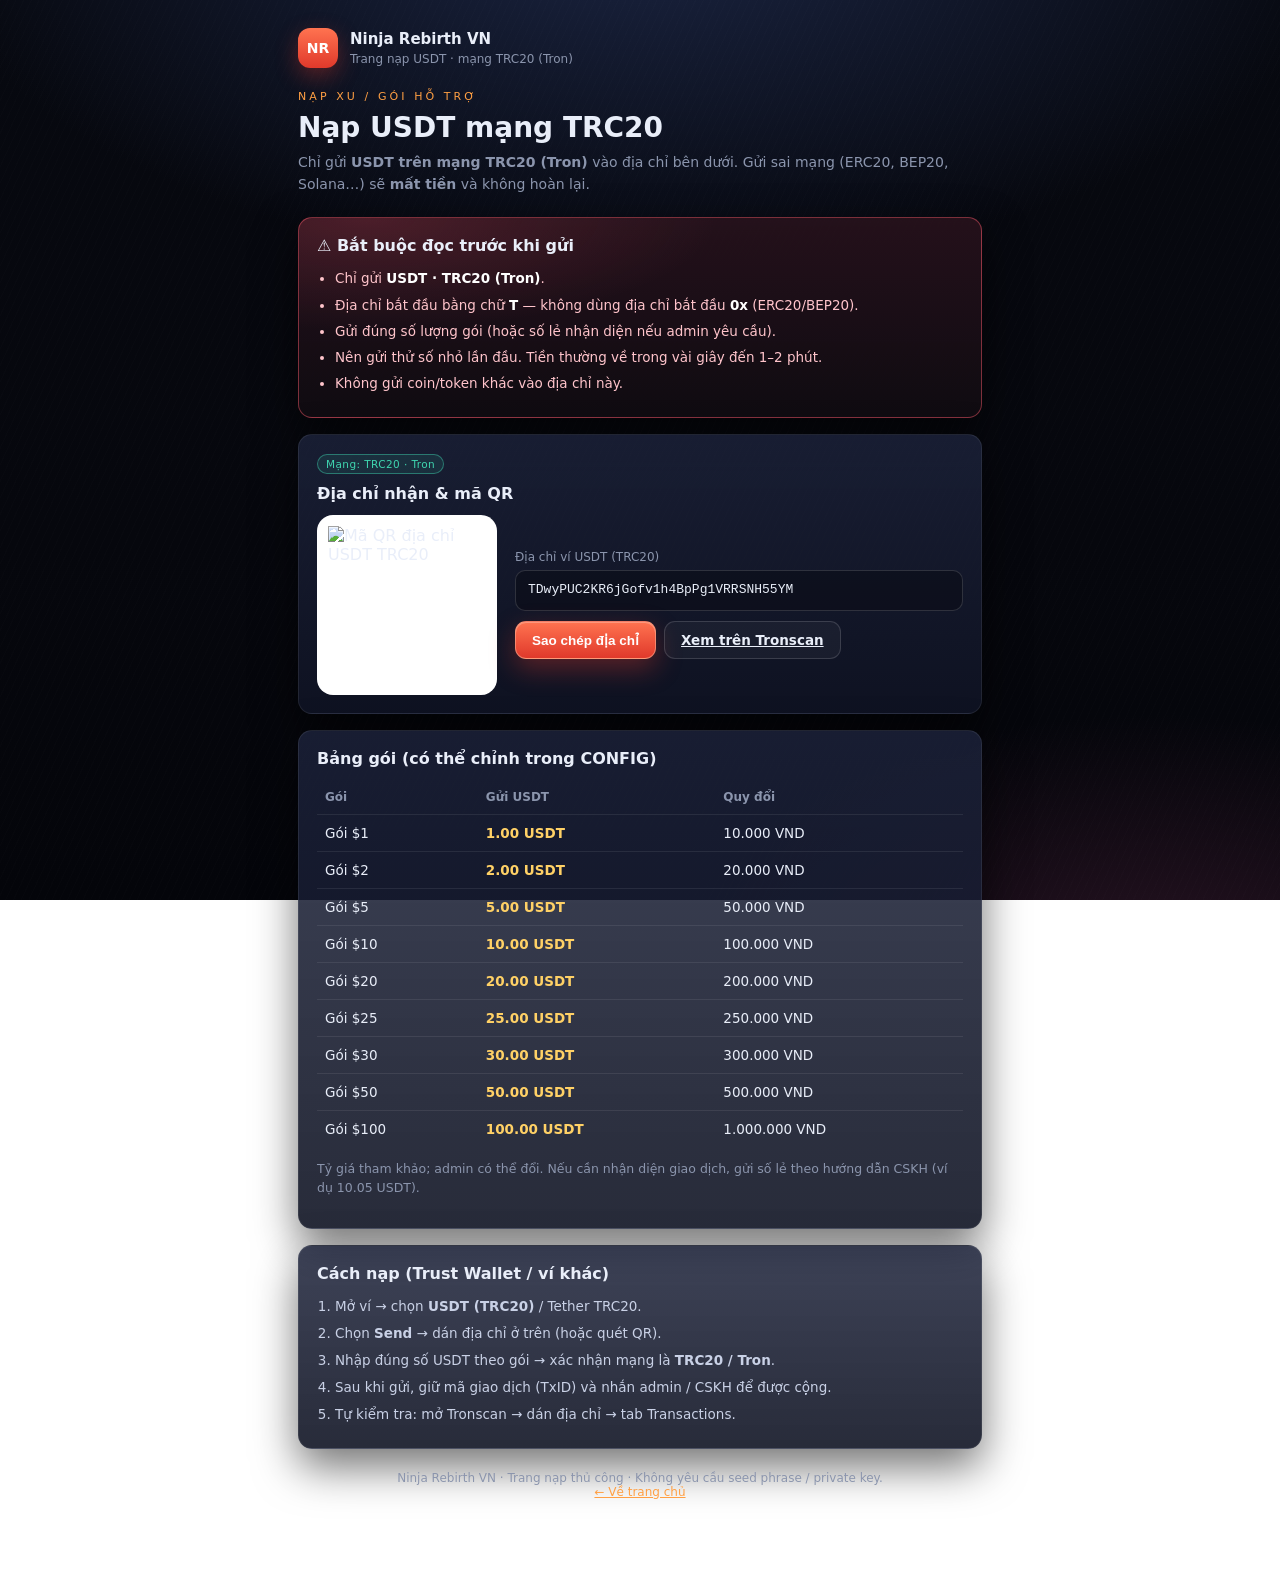
==== nap-usdt/index.html @ db06f87f "Add USDT TRC20 deposit page at /nap-usdt/ Static page with TRC20 receive address, QR, package table," ====
<!doctype html>
<html lang="vi">
<head>
<meta charset="utf-8">
<meta name="viewport" content="width=device-width, initial-scale=1, viewport-fit=cover">
<meta name="theme-color" content="#0a0c14">
<meta name="robots" content="noindex">
<title>Nạp USDT TRC20 — Ninja Rebirth VN</title>
<meta name="description" content="Nạp USDT mạng TRC20 (Tron) cho Ninja Rebirth VN. Chỉ gửi TRC20 — gửi sai mạng sẽ mất tiền.">
<style>
/* Match Ninja Rebirth VN palette (inline so page is self-contained) */
:root {
  --ink: #070910;
  --panel: #121627;
  --panel-2: #171d31;
  --line: rgba(255, 255, 255, .08);
  --line-2: rgba(255, 255, 255, .14);
  --text: #e9eef9;
  --muted: #8b95ad;
  --accent: #ff5a3c;
  --accent-2: #ff9f43;
  --gold: #ffd166;
  --jade: #3fd6b0;
  --danger: #ff5b6e;
  --radius: 14px;
  --shadow: 0 18px 44px rgba(0, 0, 0, .55);
  --font: "Segoe UI", system-ui, -apple-system, "Helvetica Neue", Arial, "Noto Sans", sans-serif;
}
* { box-sizing: border-box; }
html, body { height: 100%; }
body {
  margin: 0;
  font-family: var(--font);
  color: var(--text);
  background:
    radial-gradient(1200px 600px at 50% -10%, #1b2543 0%, transparent 60%),
    radial-gradient(900px 500px at 90% 110%, #2a1424 0%, transparent 55%),
    linear-gradient(#070910, #06070d 60%, #04050a);
  background-attachment: fixed;
  -webkit-font-smoothing: antialiased;
}
body::before {
  content: "";
  position: fixed; inset: 0; pointer-events: none; opacity: .5; z-index: 0;
  background-image: repeating-linear-gradient(115deg, rgba(255,255,255,.022) 0 1px, transparent 1px 7px);
}
a { color: var(--accent-2); }
.wrap {
  position: relative; z-index: 1;
  max-width: 720px;
  margin: 0 auto;
  padding: 28px 18px 64px;
}
.brand {
  display: flex; align-items: center; gap: 12px;
  margin-bottom: 22px;
}
.brand-mark {
  width: 40px; height: 40px; border-radius: 12px;
  background: linear-gradient(180deg, #ff7350, #e0392b);
  box-shadow: 0 8px 22px rgba(224,57,43,.35);
  display: grid; place-items: center;
  font-weight: 800; font-size: 14px; color: #fff;
}
.brand strong { display: block; font-size: 15px; }
.brand small { color: var(--muted); font-size: 12px; }
.eyebrow {
  font-size: 11px; letter-spacing: .28em; text-transform: uppercase;
  color: var(--accent-2); margin: 0 0 8px;
}
h1 { margin: 0 0 8px; font-size: clamp(22px, 4vw, 28px); }
.lead { margin: 0 0 22px; color: var(--muted); line-height: 1.55; font-size: 14px; }

.card {
  background: linear-gradient(180deg, rgba(28,34,58,.85), rgba(16,20,36,.9));
  border: 1px solid var(--line);
  border-radius: var(--radius);
  box-shadow: var(--shadow);
  padding: 18px;
  margin-bottom: 16px;
}
.card h2 { margin: 0 0 12px; font-size: 16px; }
.warn {
  border-color: rgba(255, 91, 110, .45);
  background:
    radial-gradient(500px 160px at 10% 0%, rgba(255,91,110,.18), transparent 70%),
    linear-gradient(180deg, rgba(40,18,28,.9), rgba(16,12,18,.95));
}
.warn ul { margin: 0; padding-left: 18px; color: #ffc4cb; line-height: 1.65; font-size: 13.5px; }
.warn li { margin: 4px 0; }
.warn strong { color: #fff; }

.qr-block {
  display: grid;
  grid-template-columns: 180px 1fr;
  gap: 18px;
  align-items: center;
}
@media (max-width: 560px) {
  .qr-block { grid-template-columns: 1fr; justify-items: center; text-align: center; }
}
.qr-frame {
  width: 180px; height: 180px;
  padding: 10px;
  border-radius: 16px;
  background: #fff;
  border: 1px solid var(--line-2);
}
.qr-frame img { width: 100%; height: 100%; display: block; image-rendering: pixelated; }
.addr-label { font-size: 12px; color: var(--muted); margin-bottom: 6px; }
.addr {
  font-family: ui-monospace, SFMono-Regular, Menlo, Consolas, monospace;
  font-size: 13px;
  word-break: break-all;
  background: rgba(0,0,0,.28);
  border: 1px solid var(--line-2);
  border-radius: 10px;
  padding: 10px 12px;
  line-height: 1.45;
}
.addr-actions { display: flex; flex-wrap: wrap; gap: 8px; margin-top: 10px; }
@media (max-width: 560px) { .addr-actions { justify-content: center; } }

.btn {
  border: 1px solid var(--line-2);
  background: linear-gradient(180deg, #262c4a, #171c2e);
  color: var(--text);
  padding: 10px 16px;
  border-radius: 11px;
  font-size: 13.5px;
  font-weight: 600;
  cursor: pointer;
  display: inline-flex; align-items: center; gap: 8px; justify-content: center;
  transition: transform .12s ease, filter .18s ease;
}
.btn:hover { transform: translateY(-1px); filter: brightness(1.12); }
.btn-primary {
  background: linear-gradient(180deg, #ff7350, #e0392b);
  border-color: rgba(255,190,160,.5);
  color: #fff;
  box-shadow: 0 10px 26px rgba(224,57,43,.35), inset 0 1px 0 rgba(255,255,255,.25);
}
.btn-ghost { background: rgba(255,255,255,.04); }
.tag {
  display: inline-block;
  font-size: 10.5px;
  padding: 3px 8px;
  border-radius: 999px;
  border: 1px solid rgba(63,214,176,.45);
  color: var(--jade);
  background: rgba(63,214,176,.1);
  letter-spacing: .04em;
  margin-bottom: 10px;
}

table.pkgs {
  width: 100%;
  border-collapse: collapse;
  font-size: 13.5px;
}
table.pkgs th, table.pkgs td {
  text-align: left;
  padding: 10px 8px;
  border-bottom: 1px solid var(--line);
}
table.pkgs th { color: var(--muted); font-weight: 600; font-size: 12px; }
table.pkgs tr:last-child td { border-bottom: 0; }
table.pkgs .usdt { color: var(--gold); font-weight: 700; font-variant-numeric: tabular-nums; }
.note { margin-top: 12px; font-size: 12.5px; color: var(--muted); line-height: 1.55; }

.steps { margin: 0; padding-left: 18px; color: var(--text); line-height: 1.7; font-size: 13.5px; }
.steps li { margin: 4px 0; color: #c9d1e6; }
.foot {
  margin-top: 22px;
  text-align: center;
  color: var(--muted);
  font-size: 12px;
}
.toast {
  position: fixed; left: 50%; bottom: 24px; transform: translateX(-50%) translateY(20px);
  background: #1a2338; border: 1px solid var(--jade); color: var(--jade);
  padding: 10px 16px; border-radius: 999px; font-size: 13px; font-weight: 600;
  opacity: 0; pointer-events: none; transition: .22s ease; z-index: 20;
}
.toast.show { opacity: 1; transform: translateX(-50%) translateY(0); }
</style>
</head>
<body>
<div class="wrap">
  <div class="brand">
    <div class="brand-mark" aria-hidden="true">NR</div>
    <div>
      <strong>Ninja Rebirth VN</strong>
      <small>Trang nạp USDT · mạng TRC20 (Tron)</small>
    </div>
  </div>

  <p class="eyebrow">Nạp xu / gói hỗ trợ</p>
  <h1>Nạp USDT mạng TRC20</h1>
  <p class="lead">Chỉ gửi <strong>USDT trên mạng TRC20 (Tron)</strong> vào địa chỉ bên dưới. Gửi sai mạng (ERC20, BEP20, Solana…) sẽ <strong>mất tiền</strong> và không hoàn lại.</p>

  <section class="card warn" aria-label="Cảnh báo quan trọng">
    <h2>⚠ Bắt buộc đọc trước khi gửi</h2>
    <ul>
      <li>Chỉ gửi <strong>USDT · TRC20 (Tron)</strong>.</li>
      <li>Địa chỉ bắt đầu bằng chữ <strong>T</strong> — không dùng địa chỉ bắt đầu <strong>0x</strong> (ERC20/BEP20).</li>
      <li>Gửi đúng số lượng gói (hoặc số lẻ nhận diện nếu admin yêu cầu).</li>
      <li>Nên gửi thử số nhỏ lần đầu. Tiền thường về trong vài giây đến 1–2 phút.</li>
      <li>Không gửi coin/token khác vào địa chỉ này.</li>
    </ul>
  </section>

  <section class="card" aria-label="Địa chỉ nhận">
    <span class="tag">Mạng: TRC20 · Tron</span>
    <h2>Địa chỉ nhận &amp; mã QR</h2>
    <div class="qr-block">
      <div class="qr-frame">
        <img id="qr-img" alt="Mã QR địa chỉ USDT TRC20" width="160" height="160" decoding="async">
      </div>
      <div>
        <div class="addr-label">Địa chỉ ví USDT (TRC20)</div>
        <div class="addr" id="addr-text"></div>
        <div class="addr-actions">
          <button type="button" class="btn btn-primary" id="btn-copy">Sao chép địa chỉ</button>
          <a class="btn btn-ghost" id="btn-tronscan" href="#" target="_blank" rel="noopener noreferrer">Xem trên Tronscan</a>
        </div>
      </div>
    </div>
  </section>

  <section class="card" aria-label="Bảng gói">
    <h2>Bảng gói (có thể chỉnh trong CONFIG)</h2>
    <table class="pkgs">
      <thead>
        <tr><th>Gói</th><th>Gửi USDT</th><th>Quy đổi</th></tr>
      </thead>
      <tbody id="pkg-body"></tbody>
    </table>
    <p class="note" id="pkg-note"></p>
  </section>

  <section class="card" aria-label="Hướng dẫn">
    <h2>Cách nạp (Trust Wallet / ví khác)</h2>
    <ol class="steps">
      <li>Mở ví → chọn <strong>USDT (TRC20)</strong> / Tether TRC20.</li>
      <li>Chọn <strong>Send</strong> → dán địa chỉ ở trên (hoặc quét QR).</li>
      <li>Nhập đúng số USDT theo gói → xác nhận mạng là <strong>TRC20 / Tron</strong>.</li>
      <li>Sau khi gửi, giữ mã giao dịch (TxID) và nhắn admin / CSKH để được cộng.</li>
      <li>Tự kiểm tra: mở Tronscan → dán địa chỉ → tab Transactions.</li>
    </ol>
  </section>

  <p class="foot">
    Ninja Rebirth VN · Trang nạp thủ công · Không yêu cầu seed phrase / private key.<br>
    <a href="/">← Về trang chủ</a>
  </p>
</div>
<div class="toast" id="toast" role="status">Đã sao chép địa chỉ</div>

<script>
/* ========== CHỈNH Ở ĐÂY ========== */
const CONFIG = {
  // Địa chỉ nhận USDT TRC20 (bắt đầu bằng T). Không bao giờ đưa seed / private key vào file này.
  address: "TDwyPUC2KR6jGofv1h4BpPg1VRRSNH55YM",
  networkLabel: "USDT · TRC20 (Tron)",
  packages: [
    { name: "Gói $1",   usdt: 1,   vnd: "10.000 VND" },
    { name: "Gói $2",   usdt: 2,   vnd: "20.000 VND" },
    { name: "Gói $5",   usdt: 5,   vnd: "50.000 VND" },
    { name: "Gói $10",  usdt: 10,  vnd: "100.000 VND" },
    { name: "Gói $20",  usdt: 20,  vnd: "200.000 VND" },
    { name: "Gói $25",  usdt: 25,  vnd: "250.000 VND" },
    { name: "Gói $30",  usdt: 30,  vnd: "300.000 VND" },
    { name: "Gói $50",  usdt: 50,  vnd: "500.000 VND" },
    { name: "Gói $100", usdt: 100, vnd: "1.000.000 VND" }
  ],
  packageNote: "Tỷ giá tham khảo; admin có thể đổi. Nếu cần nhận diện giao dịch, gửi số lẻ theo hướng dẫn CSKH (ví dụ 10.05 USDT)."
};
/* ================================= */

(function () {
  const addr = String(CONFIG.address || "").trim();
  const addrEl = document.getElementById("addr-text");
  const qrImg = document.getElementById("qr-img");
  const tronscan = document.getElementById("btn-tronscan");
  const pkgBody = document.getElementById("pkg-body");
  const pkgNote = document.getElementById("pkg-note");
  const toast = document.getElementById("toast");

  addrEl.textContent = addr;
  tronscan.href = "https://tronscan.org/#/address/" + encodeURIComponent(addr);

  // QR công khai từ api.qrserver.com (địa chỉ ví, không phải seed)
  const qrUrl = "https://api.qrserver.com/v1/create-qr-code/?size=320x320&margin=8&data="
    + encodeURIComponent(addr);
  qrImg.src = qrUrl;

  pkgBody.innerHTML = (CONFIG.packages || []).map(function (p) {
    return "<tr><td>" + escapeHtml(p.name) + "</td>"
      + "<td class=\"usdt\">" + Number(p.usdt).toFixed(2) + " USDT</td>"
      + "<td>" + escapeHtml(p.vnd) + "</td></tr>";
  }).join("");
  pkgNote.textContent = CONFIG.packageNote || "";

  document.getElementById("btn-copy").addEventListener("click", async function () {
    try {
      await navigator.clipboard.writeText(addr);
      showToast("Đã sao chép địa chỉ");
    } catch (e) {
      // fallback
      const ta = document.createElement("textarea");
      ta.value = addr; document.body.appendChild(ta);
      ta.select(); document.execCommand("copy"); ta.remove();
      showToast("Đã sao chép địa chỉ");
    }
  });

  function showToast(msg) {
    toast.textContent = msg;
    toast.classList.add("show");
    clearTimeout(showToast._t);
    showToast._t = setTimeout(function () { toast.classList.remove("show"); }, 1800);
  }
  function escapeHtml(s) {
    return String(s).replace(/[&<>"']/g, function (c) {
      return ({ "&":"&amp;","<":"&lt;",">":"&gt;","\"":"&quot;","'":"&#39;" })[c];
    });
  }
})();
</script>
</body>
</html>
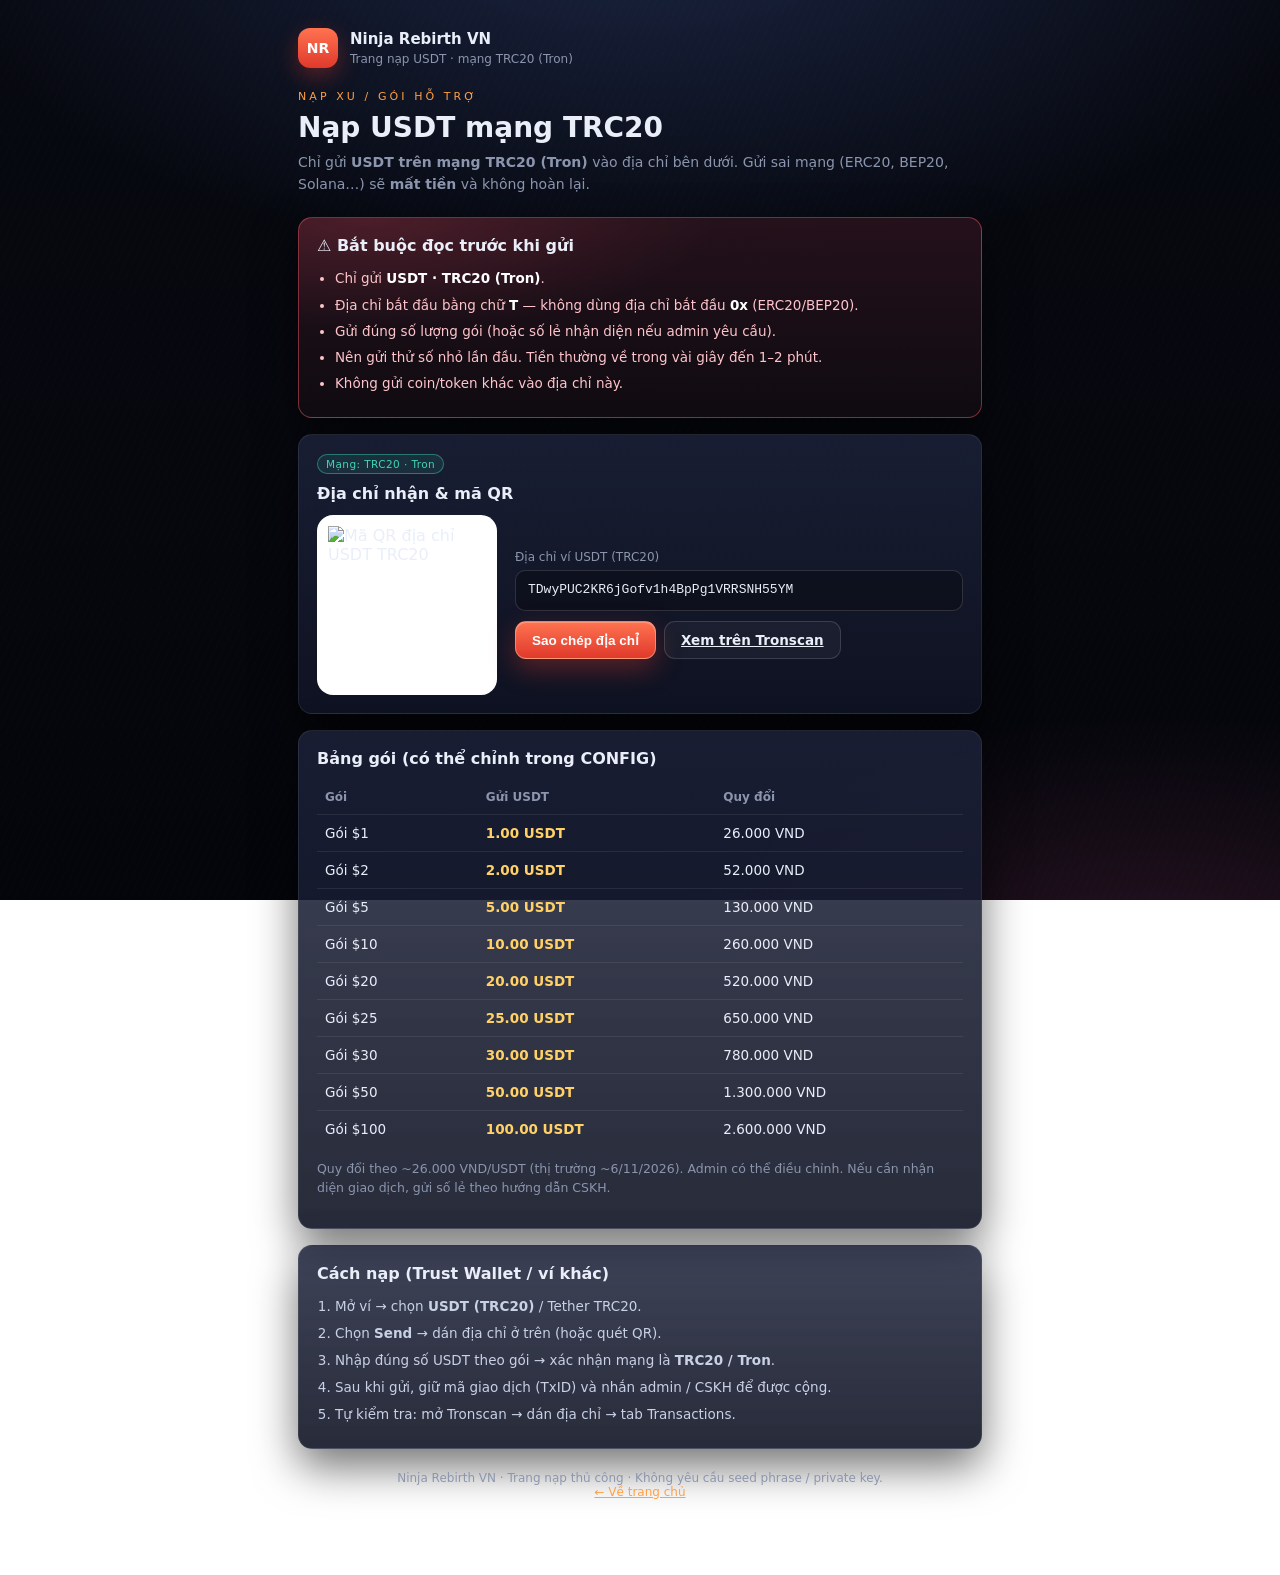
==== commit d2f88c94: "Update nap-usdt VND rates to market (~26k VND/USDT)" ====
--- a/nap-usdt/index.html
+++ b/nap-usdt/index.html
@@ -264,17 +264,17 @@
   address: "TDwyPUC2KR6jGofv1h4BpPg1VRRSNH55YM",
   networkLabel: "USDT · TRC20 (Tron)",
   packages: [
-    { name: "Gói $1",   usdt: 1,   vnd: "10.000 VND" },
-    { name: "Gói $2",   usdt: 2,   vnd: "20.000 VND" },
-    { name: "Gói $5",   usdt: 5,   vnd: "50.000 VND" },
-    { name: "Gói $10",  usdt: 10,  vnd: "100.000 VND" },
-    { name: "Gói $20",  usdt: 20,  vnd: "200.000 VND" },
-    { name: "Gói $25",  usdt: 25,  vnd: "250.000 VND" },
-    { name: "Gói $30",  usdt: 30,  vnd: "300.000 VND" },
-    { name: "Gói $50",  usdt: 50,  vnd: "500.000 VND" },
-    { name: "Gói $100", usdt: 100, vnd: "1.000.000 VND" }
+    { name: "Gói $1",   usdt: 1,   vnd: "26.000 VND" },
+    { name: "Gói $2",   usdt: 2,   vnd: "52.000 VND" },
+    { name: "Gói $5",   usdt: 5,   vnd: "130.000 VND" },
+    { name: "Gói $10",  usdt: 10,  vnd: "260.000 VND" },
+    { name: "Gói $20",  usdt: 20,  vnd: "520.000 VND" },
+    { name: "Gói $25",  usdt: 25,  vnd: "650.000 VND" },
+    { name: "Gói $30",  usdt: 30,  vnd: "780.000 VND" },
+    { name: "Gói $50",  usdt: 50,  vnd: "1.300.000 VND" },
+    { name: "Gói $100", usdt: 100, vnd: "2.600.000 VND" }
   ],
-  packageNote: "Tỷ giá tham khảo; admin có thể đổi. Nếu cần nhận diện giao dịch, gửi số lẻ theo hướng dẫn CSKH (ví dụ 10.05 USDT)."
+  packageNote: "Quy đổi theo ~26.000 VND/USDT (thị trường ~6/11/2026). Admin có thể điều chỉnh. Nếu cần nhận diện giao dịch, gửi số lẻ theo hướng dẫn CSKH."
 };
 /* ================================= */
 
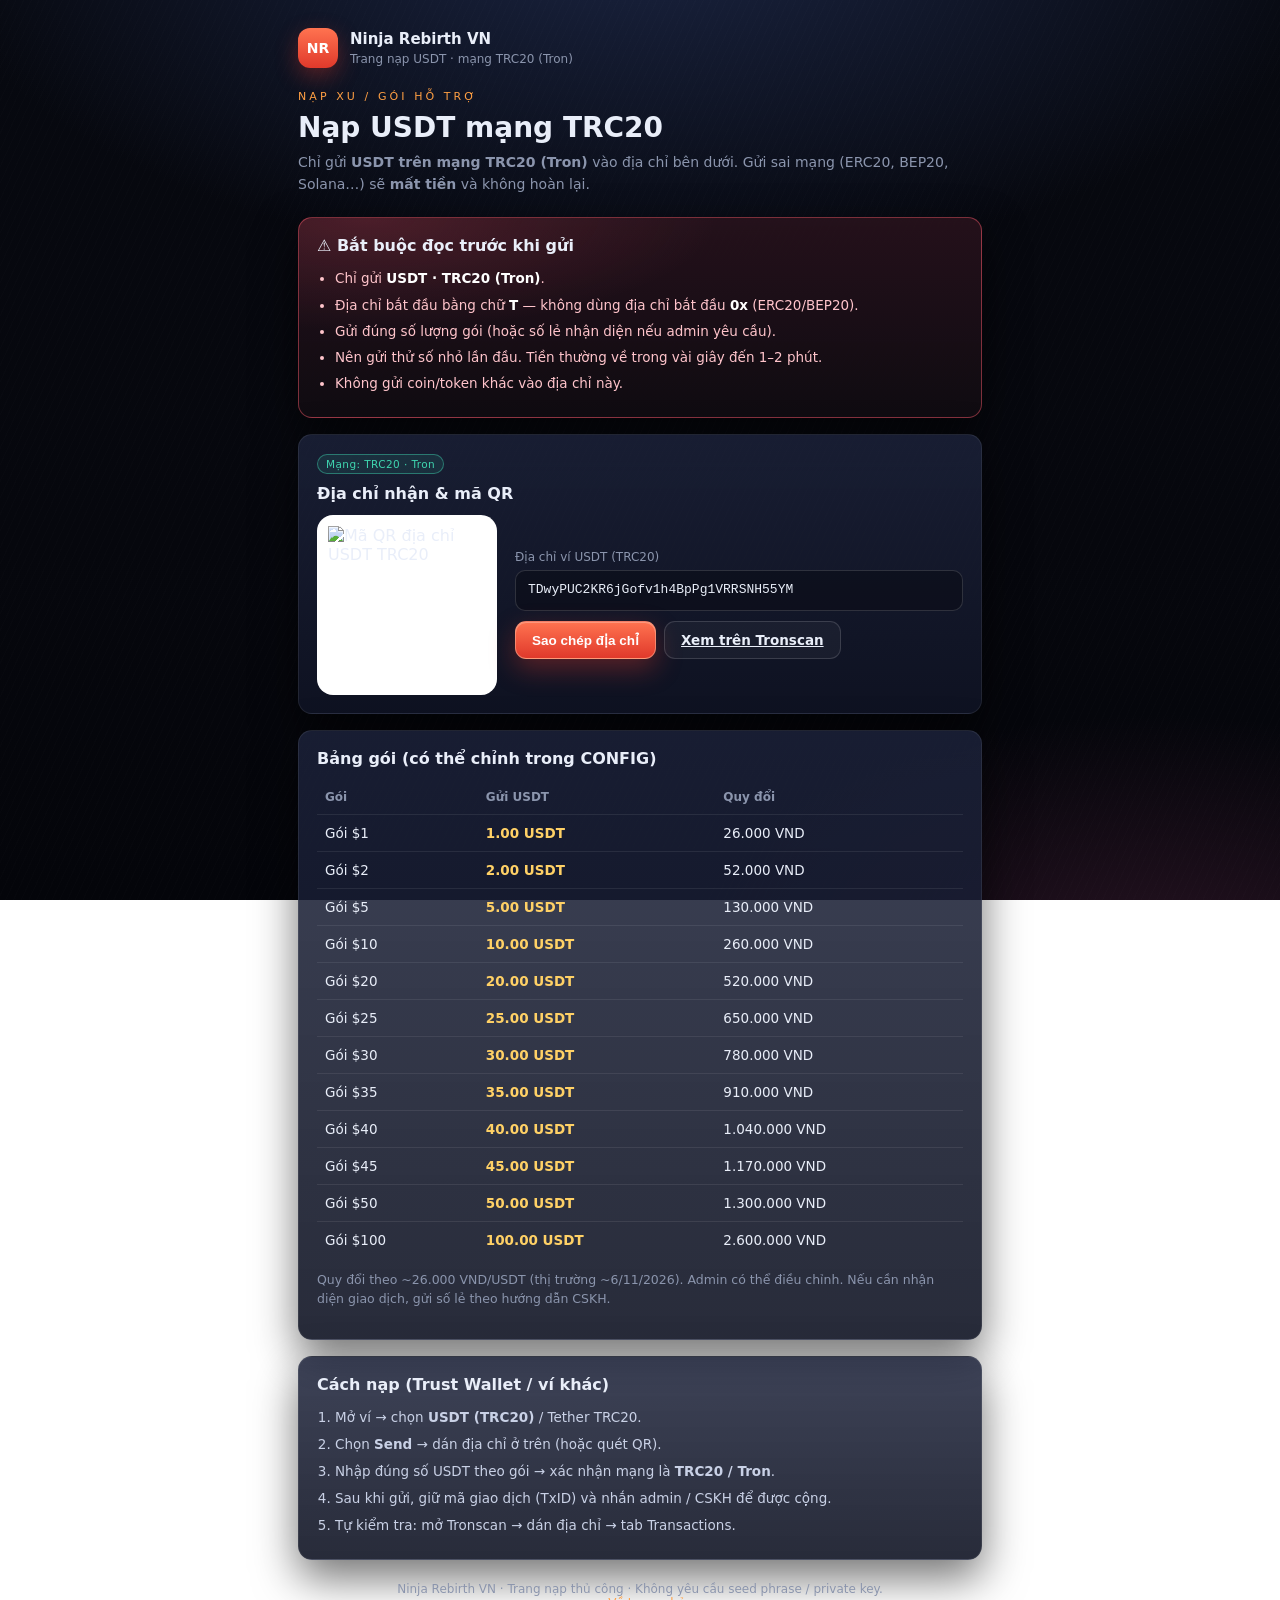
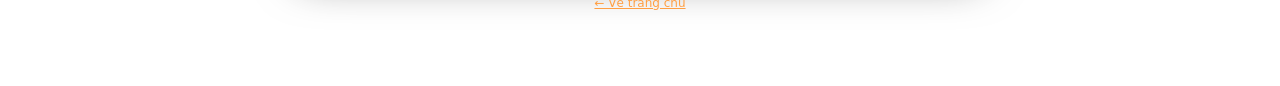
==== commit aed6046e: "Add USDT packages $35, $40, $45 to nap-usdt page Insert mid-tier packages between $30 and $50 at ~26" ====
--- a/nap-usdt/index.html
+++ b/nap-usdt/index.html
@@ -271,6 +271,9 @@
     { name: "Gói $20",  usdt: 20,  vnd: "520.000 VND" },
     { name: "Gói $25",  usdt: 25,  vnd: "650.000 VND" },
     { name: "Gói $30",  usdt: 30,  vnd: "780.000 VND" },
+    { name: "Gói $35",  usdt: 35,  vnd: "910.000 VND" },
+    { name: "Gói $40",  usdt: 40,  vnd: "1.040.000 VND" },
+    { name: "Gói $45",  usdt: 45,  vnd: "1.170.000 VND" },
     { name: "Gói $50",  usdt: 50,  vnd: "1.300.000 VND" },
     { name: "Gói $100", usdt: 100, vnd: "2.600.000 VND" }
   ],
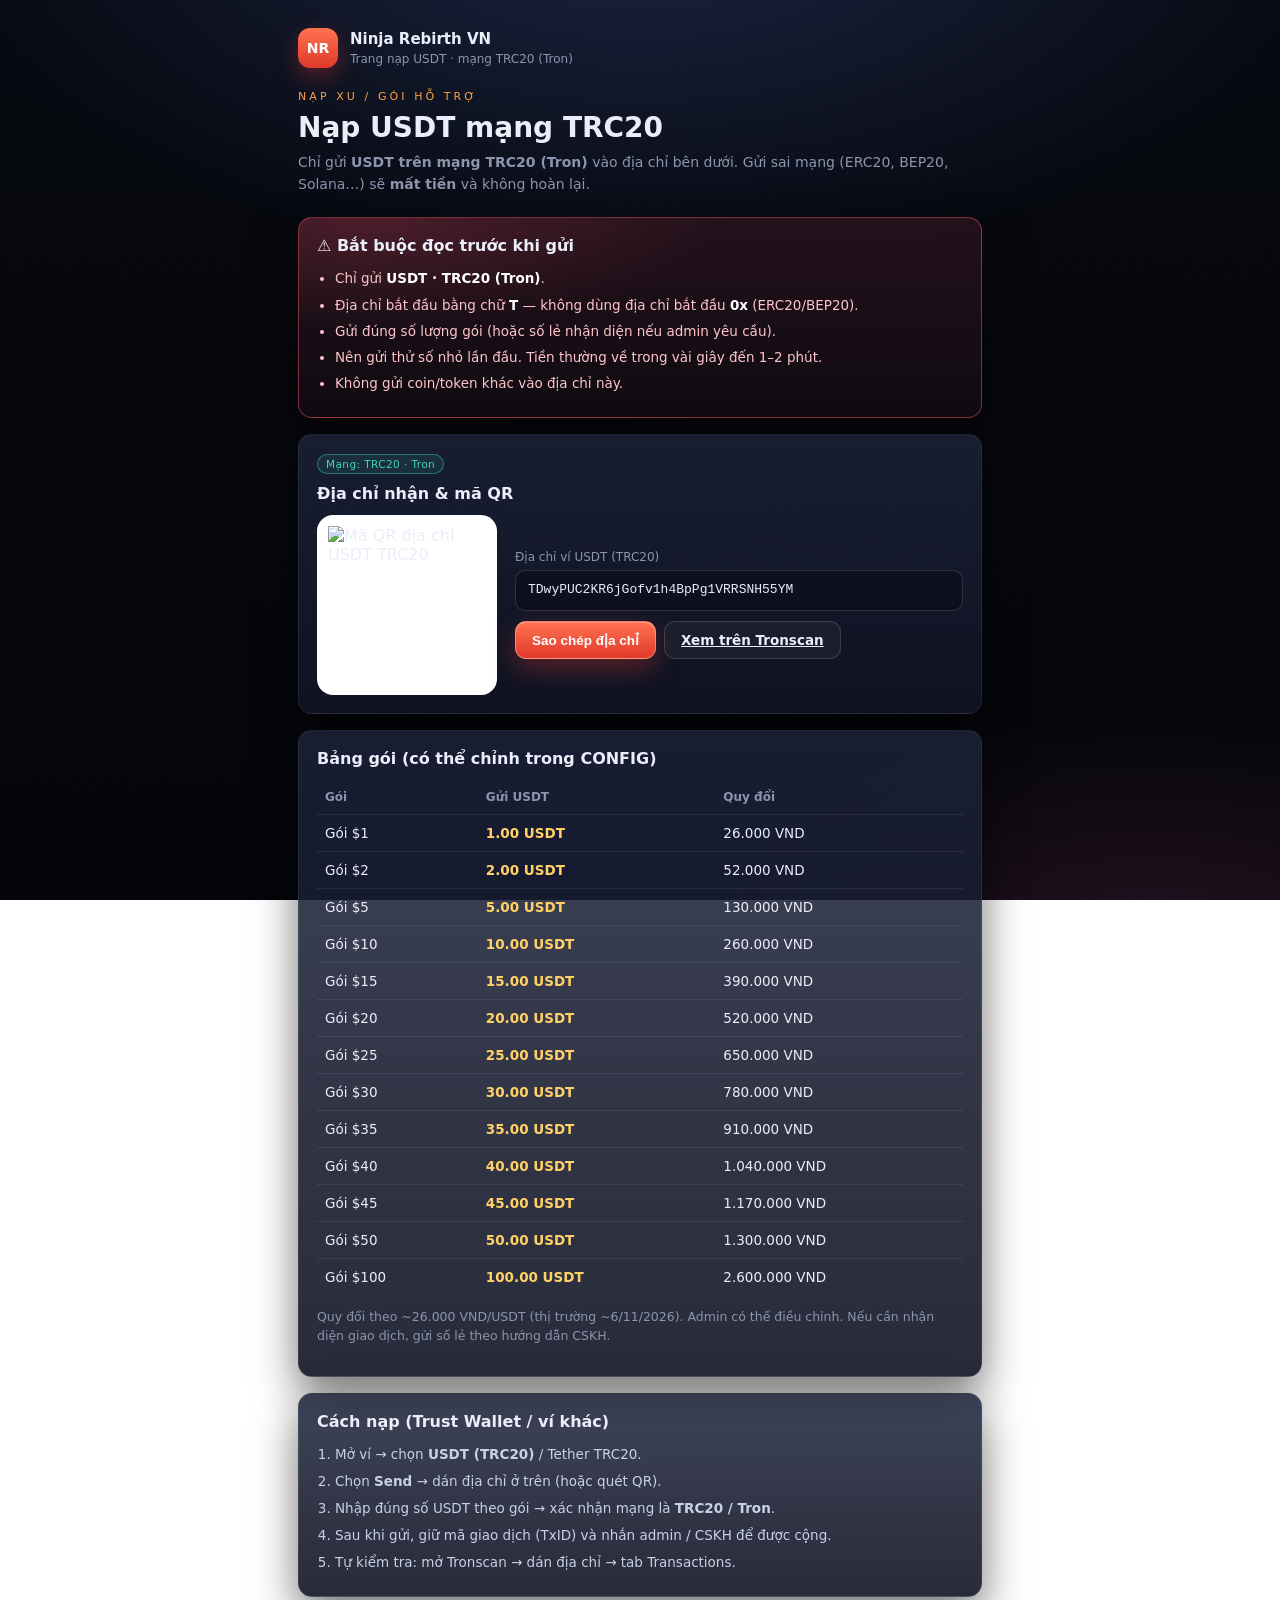
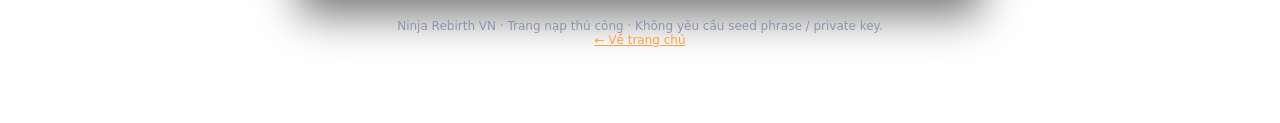
==== commit f8024550: "Also add USDT package $15 to nap-usdt page $15 → 390.000 VND at ~26k VND/USDT." ====
--- a/nap-usdt/index.html
+++ b/nap-usdt/index.html
@@ -268,6 +268,7 @@
     { name: "Gói $2",   usdt: 2,   vnd: "52.000 VND" },
     { name: "Gói $5",   usdt: 5,   vnd: "130.000 VND" },
     { name: "Gói $10",  usdt: 10,  vnd: "260.000 VND" },
+    { name: "Gói $15",  usdt: 15,  vnd: "390.000 VND" },
     { name: "Gói $20",  usdt: 20,  vnd: "520.000 VND" },
     { name: "Gói $25",  usdt: 25,  vnd: "650.000 VND" },
     { name: "Gói $30",  usdt: 30,  vnd: "780.000 VND" },
